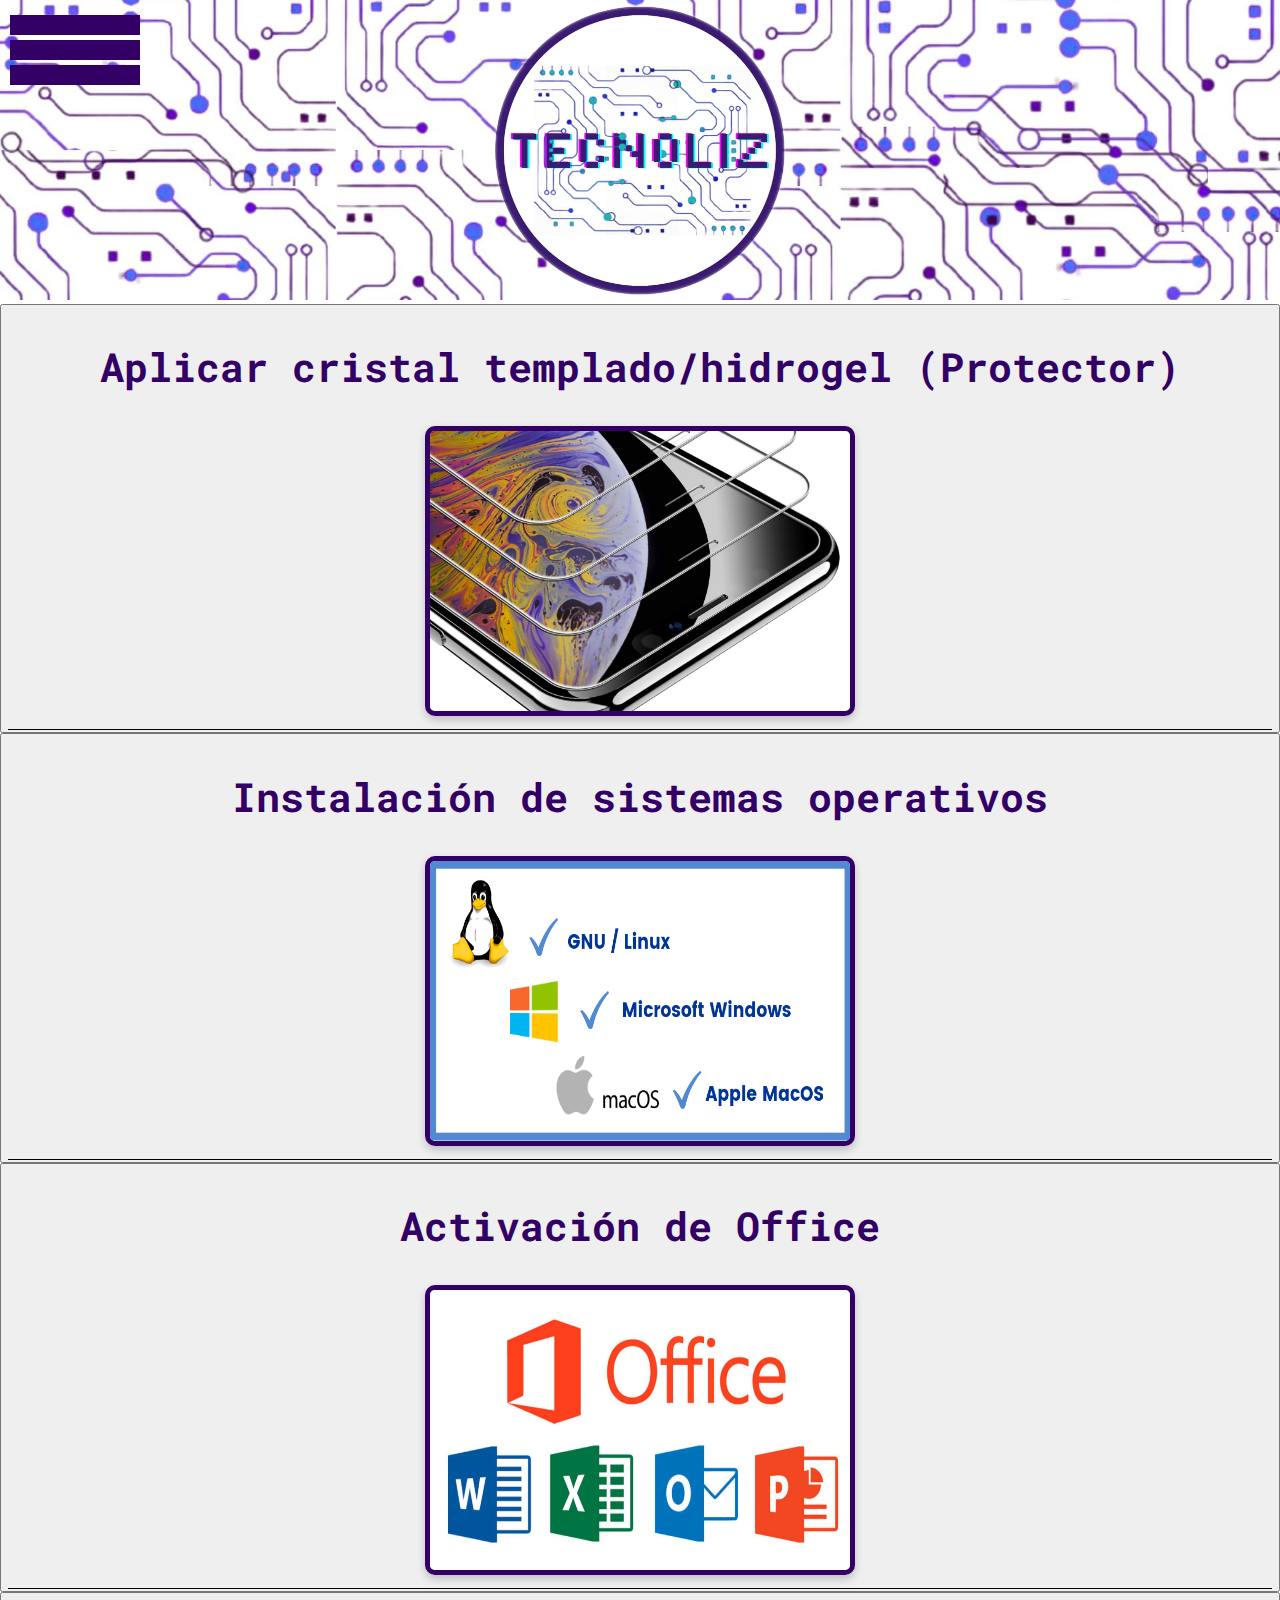
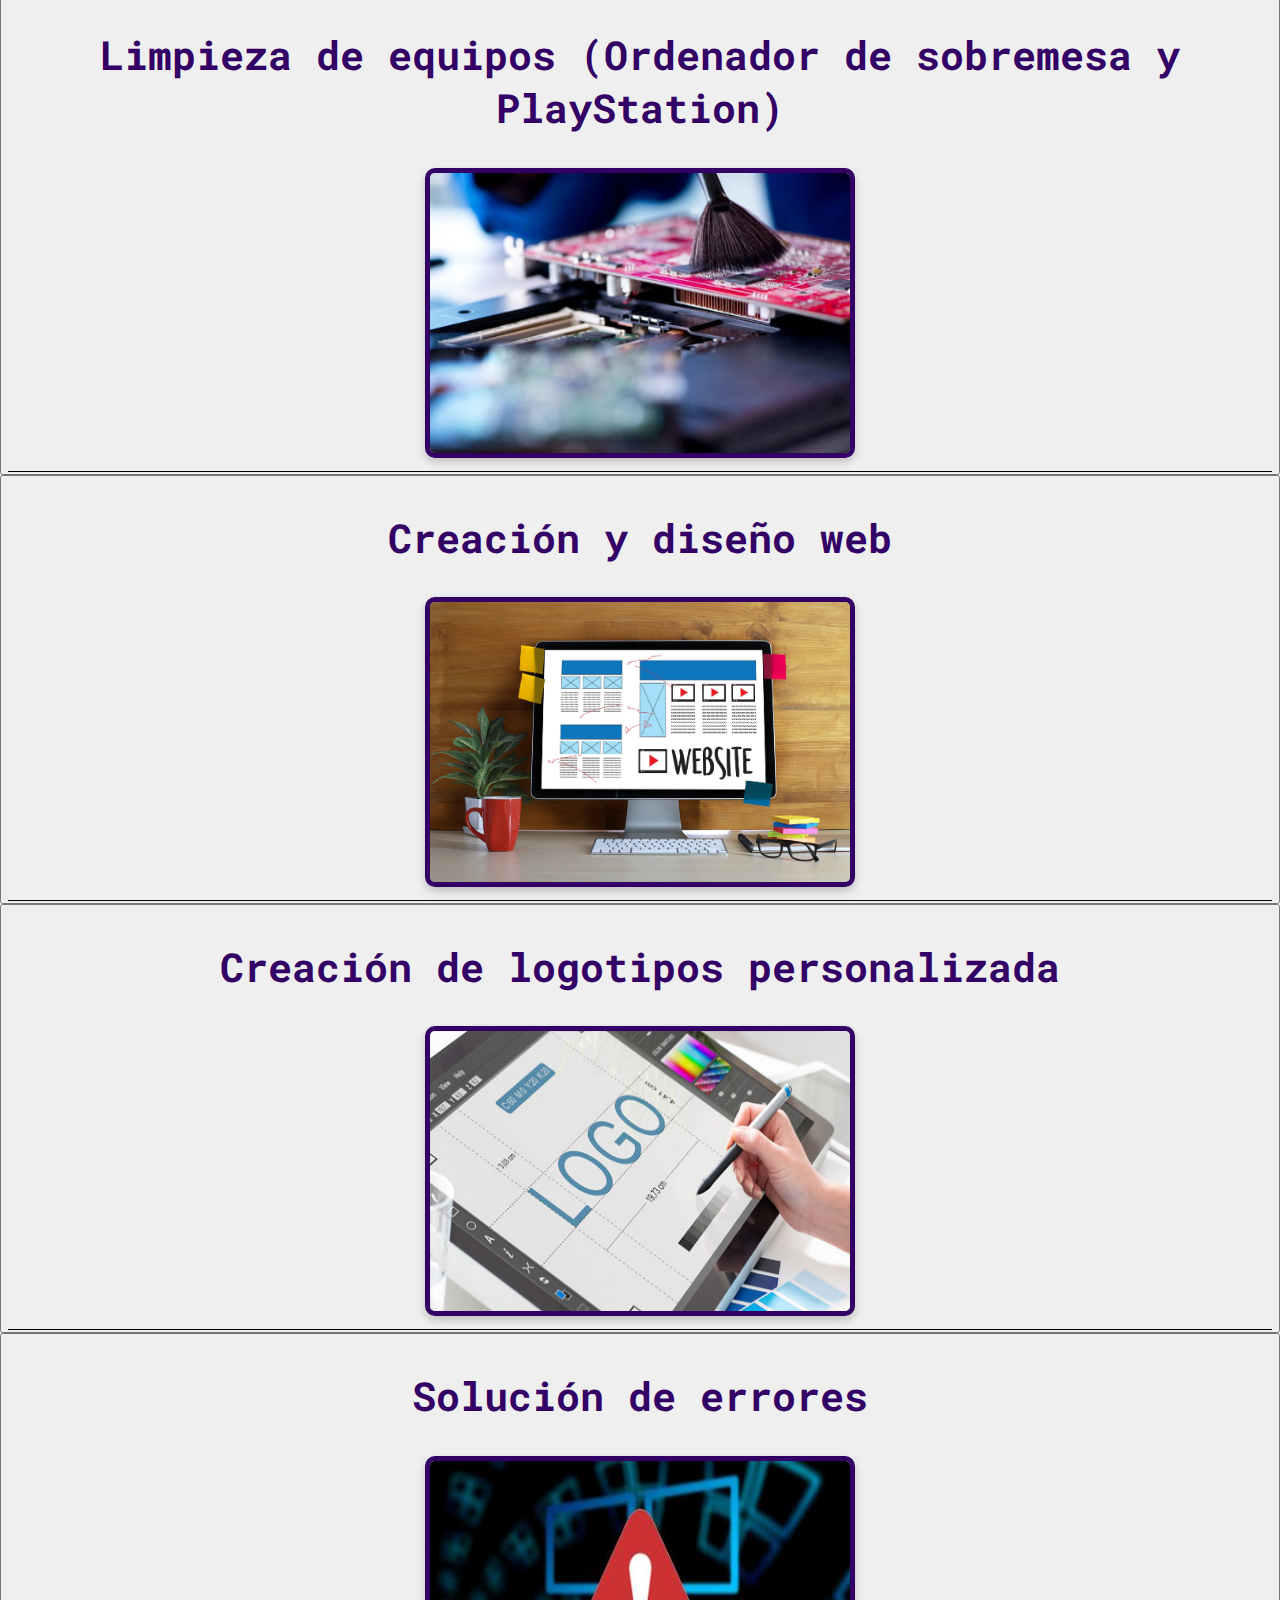
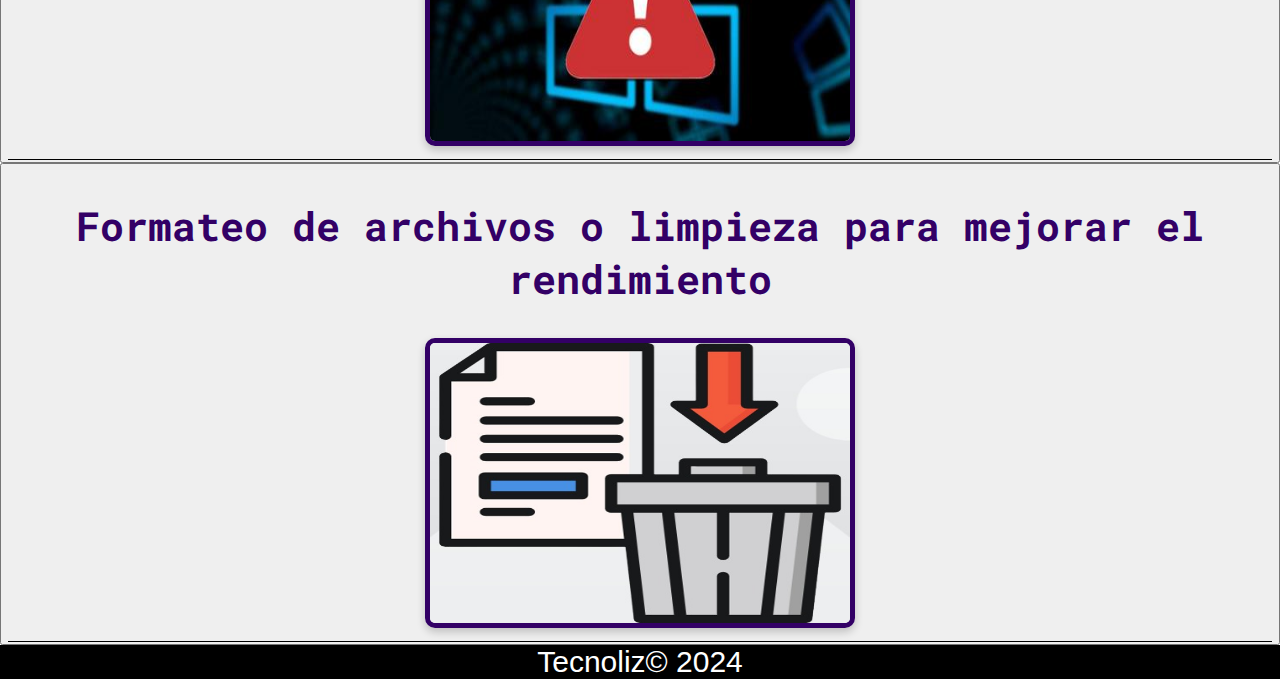
==== index.html @ 882830e9 "Actualizar index.html" ====
<!doctype html>
<html>
 <head>
    <title>Tecnoliz</title>

    <!--Archivos css-->
    <link rel="stylesheet" href="css/dedicated/index.css">
    <link rel="stylesheet" href="css/global.css">
    <link rel="stylesheet" href="css/footer.css">
    <link rel="stylesheet" href="css/javascript.css">
    <link href="https://fonts.googleapis.com/css2?family=Roboto+Mono&display=swap" rel="stylesheet">
    <!--Archivos javascript-->
    <script src="articulos.js"></script>


    <!--Metadatos para previsualizaciones-->
    <meta charset="utf-8">
    <meta property="og:title" content="Tecnoliz"/>
    <meta property="og:type" content="website">
    <meta property="og:image" content="/media/logo.png"/>
    <meta property="og:url" content="tecnoliz.github.io"/>
    <meta property="og:description" content="Servicios técnicos Tecnoliz"/>
  </head>
  <body>
    <!--Encabezado con logo-->
    <header class="logo">
      <img src="media/Fondologo.jpg" style="height: 300px; width: 100%; object-fit: cover; background-size: contain;">
      <img src="media/logo.png" class="imagen-encima"> <!-- Imagen encima -->
    </header>

    <!--Servicios-->
    <section class="contenido">

      <button id="boton1" onclick="mostrar();"><article>
          <h2>Aplicar cristal templado/hidrogel (Protector)</h2>
        <img src="media/stock-images/cristal-templado.jpg" class="imagenrecuadro">
        <div id="caja1" class="caja">
          <span class="texto-uniforme">Aplicamos cristal templado o hidrogel a todos los dispositivos móviles</span>
          <h6 class="texto-uniforme"> Contáctanos para proteger su dispositivo móvil <a href="mailto:tecnoliz511@gmail.com?m&subject=Marca y modelo del dispositivo: (Iphone, xiaomi, oppo, etc...)&body=Información del cliente y que día puede quedar:"> tecnoliz511@gmail.com</a> </div></h6>
   </article></button> <button id="boton01" onclick="ocultar();"> ocultar</button>

       <button id="boton2" onclick="mostrar1();"><article>
        <h2>Instalación de sistemas operativos</h2>
        <img src="media/stock-images/instalacionsist.png" class="imagenrecuadro">
      <div id="caja2" class="caja"> 
        Instalamos todo tipo de sistemas operativos
        <h6 class="texto-uniforme">Contáctanos ya para la instalación del sistema operativo que desee <a href="mailto:tecnoliz511@gmail.com?m&subject=Tipo de sistema: (linux, windows y MacOs)&body=Información del cliente y que día puede quedar:"> tecnoliz511@gmail.com</a> </div></h6>
      </div>
    </article></button> <button id="boton02" onclick="ocultar1();"> ocultar</button>

       <button id="boton3" onclick="mostrar2();"><article>
        <h2>Activación de Office</h2>
        <img src="media/stock-images/office.jpg" class="imagenrecuadro">
        <div id="caja3" class="caja">
          <span class="texto-uniforme">Activación de Office por 200 días</span>
          <h6 class="texto-uniforme">Contáctanos ya para activar su office <a href="mailto:tecnoliz511@gmail.com?m&subject=Activación de office de 180 días; &body=Información del cliente y que día puede quedar:">tecnoliz511@gmail.com</a></h6>
        </div>
      </article></button> <button id="boton03" onclick="ocultar2();"> ocultar</button>

       <button id="boton4" onclick="mostrar3();"><article>
        <h2>Limpieza de equipos (Ordenador de sobremesa y PlayStation)</h2>
        <img src="media/stock-images/limpieza-equipos.jpg" class="imagenrecuadro">
        <div id="caja4" class="caja">
          <span class="texto-uniforme">Limpiamos cualquier tipo de dispositivo electrónico</span>
          <h6 class="texto-uniforme">Contáctanos ya para la limpieza de su equipo <a href="mailto:tecnoliz511@gmail.com?m&subject=Tipo de equipo; &body=Información del cliente y que día puede quedar:"> tecnoliz511@gmail.com</a> </div></h6>
        </div>
      </article></button> <button id="boton04" onclick="ocultar3();"> ocultar</button>

       <button id="boton5" onclick="mostrar4();"><article>
      <h2>Creación y diseño web</h2>
        <img src="media/stock-images/web.jpg" class="imagenrecuadro">
        <div id="caja5" class="caja">
          <span class="texto-uniforme">Puede ser un blog, una carta para un restaurante o cualquier otro tipo de página web, podemos incluirle un código QR</span>
        <h6 class="texto-uniforme">Contáctanos ya para el diseño de su web <a href="mailto:tecnoliz511@gmail.com?m&subject=Tipo de página web: (carta, blog, etc...)&body=Información del cliente y que día puede quedar:"> tecnoliz511@gmail.com</a> </div></h6>
        </div> 
      </article></button> <button id="boton05" onclick="ocultar4();"> ocultar</button>

       <button id="boton6" onclick="mostrar5();"><article>
        <h2>Creación de logotipos personalizada</h2>
        <img src="media/stock-images/creacion-logos.jpg" class="imagenrecuadro">
        <div id="caja6" class="caja"> 
          <span class="texto-uniforme">Creación de logotipos personalizada según el tipo de proyecto</span>
          <h6 class="texto-uniforme">Contáctanos ya para la creación de su logotipo <a href="mailto:tecnoliz511@gmail.com?m&subject=Tipo de logotipo: (para restaurante, empresa, proyecto, etc...)&body=Información del cliente y que día puede quedar:"> tecnoliz511@gmail.com</a> </div></h6>
        </div>
      </article></button> <button id="boton06" onclick="ocultar5();"> ocultar</button>

       <button id="boton7" onclick="mostrar6();"><article>
        <h2>Solución de errores</h2>
        <img src="media/stock-images/solucion-errores.jpg" class="imagenrecuadro">
        <div id="caja7" class="caja">
          <span class="texto-uniforme">Solución de cualquier tipo de error o virus informático</span>
          <h6 class="texto-uniforme">Contáctanos ya para solucionar el error de su dispositivo <a href="mailto:tecnoliz511@gmail.com?m&subject=Tipo de error: (número del error que aparece en pantalla)&body=Información del cliente y que día puede quedar:"> tecnoliz511@gmail.com</a> </div></h6>
        </div>
      </article></button> <button id="boton07" onclick="ocultar6();"> ocultar</button>

       <button id="boton8" onclick="mostrar7();"><article>
        <h2>Formateo de archivos o limpieza para mejorar el rendimiento</h2>
        <img src="media/stock-images/Limpiezadisk.jpg" class="imagenrecuadro">
        <div id="caja8" class="caja">
          <span class="texto-uniforme">Busqueda de archivos y tareas que pueden estar saturando el dispositivo y realentizandolo</span>
          <h6 class="texto-uniforme">Contáctanos ya para la optimización de su equipo <a href="mailto:tecnoliz511@gmail.com?m&subject=Tipo de sistema y que desea: (linux, windows y MacOs)&body=Información del cliente y que día puede quedar:"> tecnoliz511@gmail.com</a></div></h6>
        </div>
      </article></button> <button id="boton08" onclick="ocultar7();"> ocultar</button>

    </section>
    <div class="menu-button" onclick="toggleMenu(event)">
      <div class="line"></div>
      <div class="line"></div>
      <div class="line"></div>
  </div>
  <div class="menu" id="menu">
    <a href="mailto:tecnoliz511@gmail.com?m&subject=Nombre:&body=Asunto:" style="color: #E6E6FA;">Contáctanos para más detalles</a>
    <a href="Carta/CartaEjemplo.html">Ejemplo de web</a>
      <a href="#" class="ofertas" onclick="toggleTooltip(event)">Ofertas</a>
      <div id="tooltip" class="tooltip">Hasta el 10/11/2024 los precios tienen un 25% de descuento</div>
</div>
    <!--Pie de página-->
    <div class="footer">
      <footer>
        <div class="footer-container"><p>Tecnoliz© 2024 </p></div>
      </footer>
    </div>
  </body>
</html>
---- css/dedicated/index.css ----
body {
  margin: 0;
  padding: 0;
  box-sizing: border-box;
}
.logo img{
  width:17%;
}

.contenido {
  display: flex;
  flex-direction: column;
}

.contenido article {
  margin-top: 10px;
  color: #000000;
  text-align: center;
  border-bottom: 1px solid #000000;
}

.contenido article img {
  width: 420px;
  height: 280px;
  margin-bottom: 10px;
}

.contenido article h2 {
  font-size: 40px;
  text-align: center;
  font-family: 'Roboto Mono', monospace;
color: rgb(51, 0, 102);
}
.contenido article div {
  padding: 30px;
}

.contenido article div h4 {
  color: black;
  font-size: 18px;
  text-align: center;
  margin: 0;
}
.imagen-encima {
  top: 150px;
  position: absolute; 
  left: 50%; 
  transform: translate(-50%, -50%);
  width: 300px !important; 
  z-index: 10%;
  height: 300px;
}
.imagenrecuadro{
  border: 5px solid rgb(51, 0, 102); 
    border-radius: 10px; 
    box-shadow: 0 4px 8px rgba(0, 0, 0, 0.2);
}
.texto-uniforme {
  font-size: 25px; /* Ajusta el tamaño de la fuente según lo que necesites */
  line-height: 1.5; /* Mantiene el espacio entre líneas */
  color: #000; /* Color del texto */
}
---- css/global.css ----
body {
  font-family: Arial, Helvetica, sans-serif;
}

@media (max-width: 991px){
  .contenido article{
    min-width: 100%;
  }
    .logo{
      width: 100%;
      top: 4%;
    }
  .imagen-encima {
    width: 100vw;
        height: 30vw;
        top: 8%; 
        width: 300px !important; 
  }
        .imagenrecuadro{
          border: 5px solid rgb(51, 0, 102); 
            border-radius: 10px; 
            box-shadow: 0 4px 8px rgba(0, 0, 0, 0.2); 
        }

        .menu a {
          color: #E6E6FA; 
          text-decoration: none; 
          display: block; 
          margin: 150px 0 !important; 
          font-size: 75px !important;
          font-family: 'Roboto Mono', monospace; 
          background-color: rgb(255, 255, 255, 0.2);
          padding: 50px 90px !important;
          border-radius: 100px; 
          transition: background-color 0.3s;
          box-sizing: border-box; 
          width: calc(100% - 40px); 
      }
      .texto-uniforme {
        font-size: 35px; /* Ajusta el tamaño de la fuente según lo que necesites */
        line-height: 1.5; /* Mantiene el espacio entre líneas */
        color: #000; /* Color del texto */
      }
      #tooltip {
        color: #000000;
        text-decoration: none; 
        display: none; 
        margin: 10px 0; 
        font-size: 36px !important; 
        font-family: 'Roboto Mono', monospace; 
        background-color: #ffffff; 
        padding: 20px 30px; 
        border-radius: 10px; 
        box-sizing: border-box; 
        width: calc(100% - 40px); 
    }
      }
---- css/footer.css ----
.footer{
  display: flex;
  align-items: center;
  text-align: center;
  flex-direction: column;
  align-content: center;
}
footer{
  width: 100%;
}
.footer p {
  color: #ffffff;
  background: #000000;
  text-align: center;
  margin: 0;
  font-size: 30px;
  width: 100%;
}
@media (max-width: 991px){
  .footer-container p{
    font-size: 30px;
  }
}
---- css/javascript.css ----
#boton01, #boton02, #boton03, #boton04, #boton05, #boton06, #boton07, #boton08{
    display: none;
    font-size: 50px;
    background-color: rgb(146, 146, 146);
}
#caja1, #caja2, #caja3, #caja4, #caja5, #caja6, #caja7, #caja8{
    display: none;
    font-size: 26px;
}
.menu-button {
    position: absolute; 
    top: 10px; 
    left: 10px; 
    cursor: pointer; 
    z-index: 1000;
}

.line {
    height: 20px; 
    width: 130px; 
    background-color: rgb(51, 0, 102);
    margin: 5px 0; 
    transition: background-color 0.3s; 
}
.menu {
    position: fixed;
    top: 305px; 
    left: 0;
    background-color:rgb(51, 0, 102); 
    padding: 15px;
    border-radius: 0; 
    z-index: 999; 
    text-align: center;
    width: 0; 
    height: calc(100vh - 90px); 
    font-size: 23px;
    overflow: hidden; 
    transition: width 0.5s ease; 
    display: none; 
}
.menu a {
    color: #E6E6FA;
    text-decoration: none; 
    display: block; 
    margin: 20px 0; 
    font-size: 32px; 
    font-family: 'Roboto Mono', monospace; 
    background-color: rgb(255, 255, 255, 0.2); 
    padding: 15px 20px; 
    border-radius: 10px; 
    transition: background-color 0.3s; 
    box-sizing: border-box; 
    width: calc(100% - 40px); 
}
.menu a:hover {
    text-decoration: underline; 
}
.menu.open {
    width: 100%; 
    display: block; 
}
.no-scroll {
    overflow: hidden;
}
.ofertas {
    display: inline-block;
    padding: 10px 20px;
    background-color: #007BFF; 
    color: white; 
    border: none;
    border-radius: 5px;
    cursor: pointer;
    text-decoration: none; 
}

#tooltip {
    color: #000000;
    text-decoration: none; 
    display: none; 
    margin: 20px 0; 
    font-size: 15px; 
    font-family: 'Roboto Mono', monospace; 
    background-color: #ffffff; 
    padding: 5px 5px; 
    border-radius: 10px; 
    box-sizing: border-box; 
    width: calc(100% - 40px); 
}
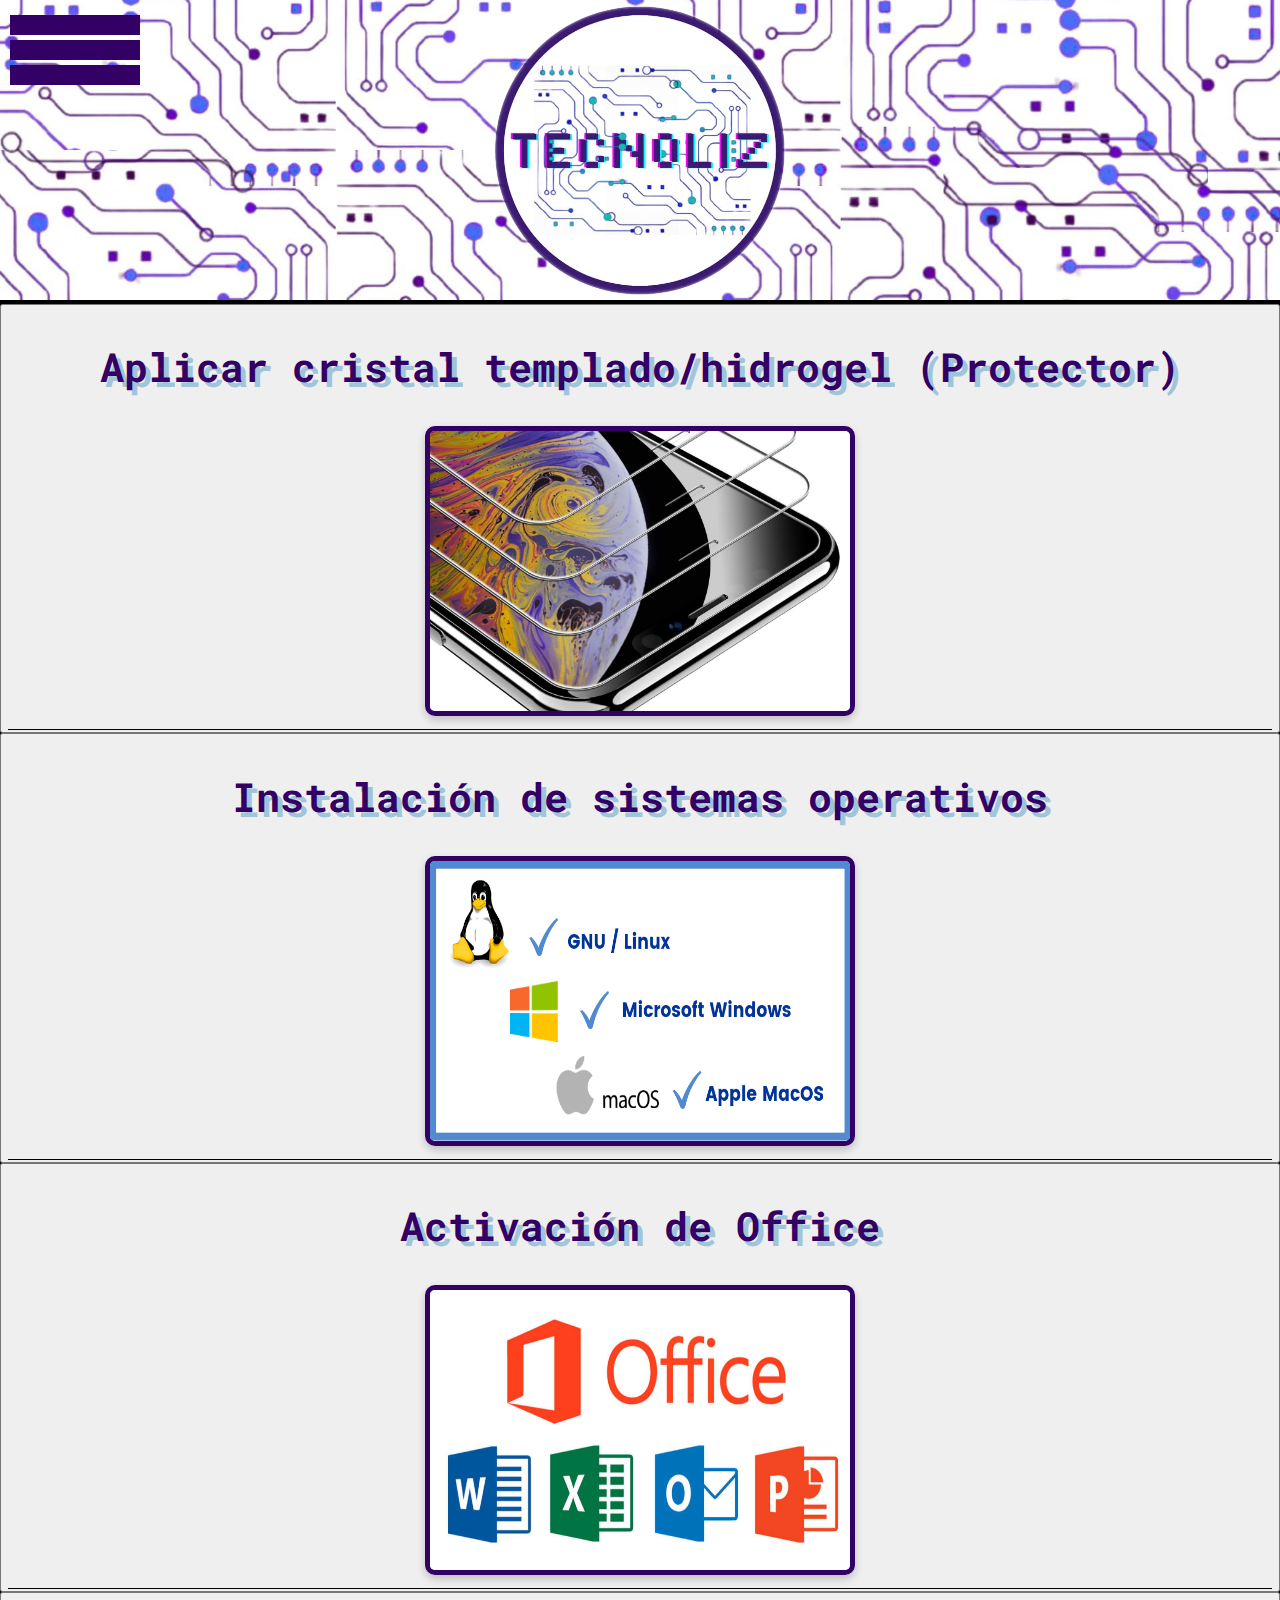
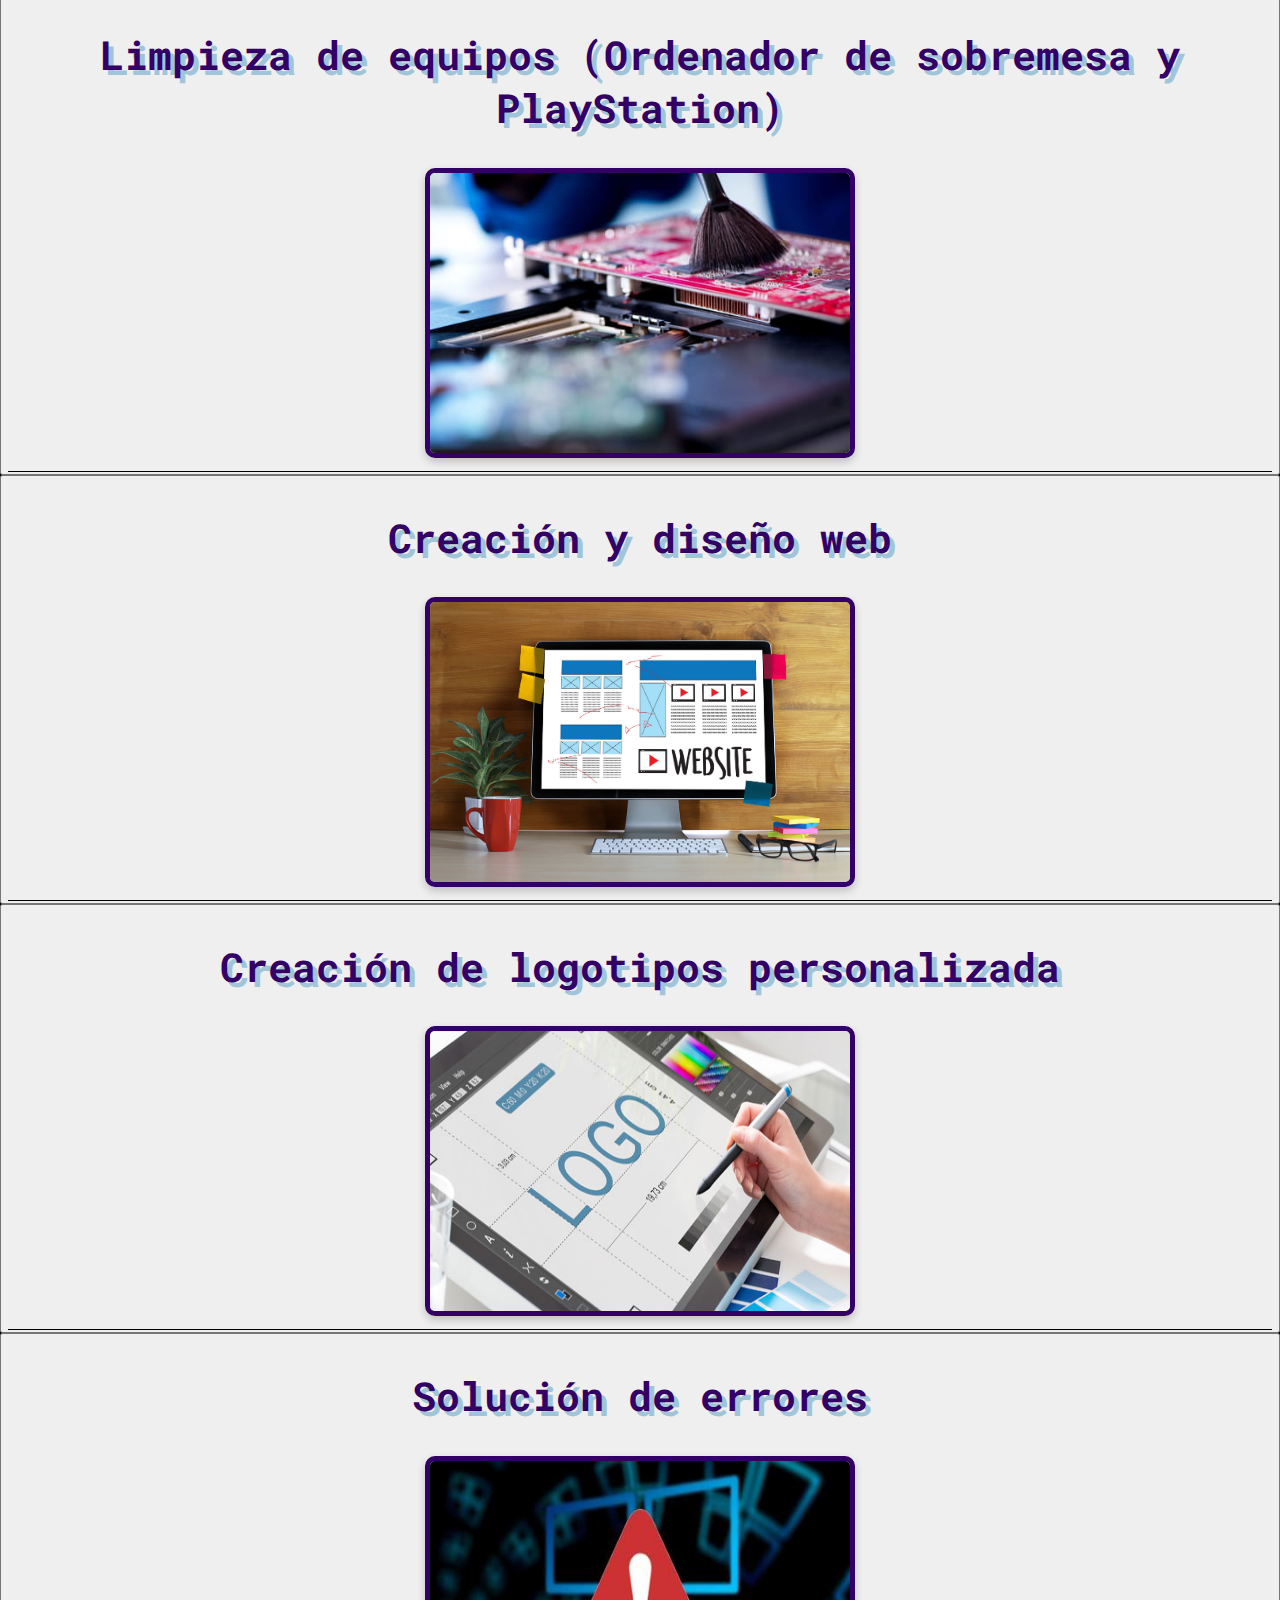
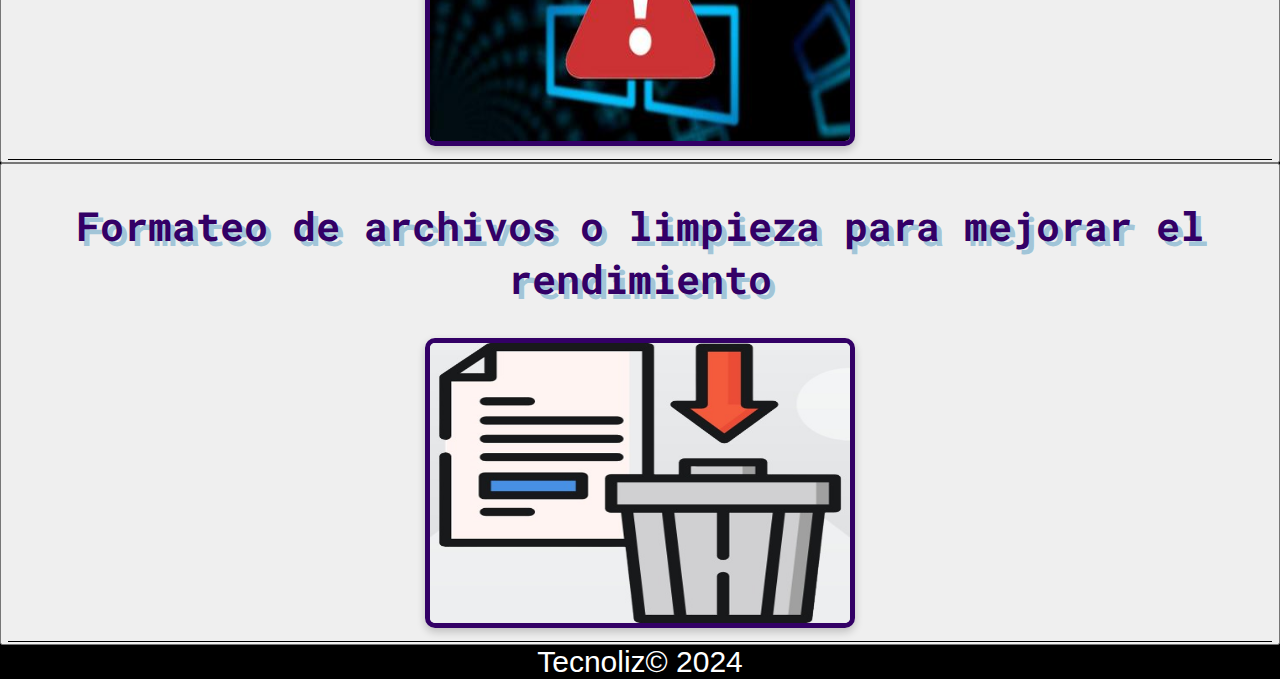
==== commit 9bf9a7b8: "Google meta tag" ====
--- a/index.html
+++ b/index.html
@@ -1,6 +1,7 @@
 <!doctype html>
 <html>
  <head>
+  <meta name="google-site-verification" content="BXJvoSo2OgBTlQ2nQL5afL090s1aXLAjalh6X16IRXE" />
     <title>Tecnoliz</title>
 
     <!--Archivos css-->
@@ -36,15 +37,15 @@
         <img src="media/stock-images/cristal-templado.jpg" class="imagenrecuadro">
         <div id="caja1" class="caja">
           <span class="texto-uniforme">Aplicamos cristal templado o hidrogel a todos los dispositivos móviles</span>
-          <h6 class="texto-uniforme"> Contáctanos para proteger su dispositivo móvil <a href="mailto:tecnoliz511@gmail.com?m&subject=Marca y modelo del dispositivo: (Iphone, xiaomi, oppo, etc...)&body=Información del cliente y que día puede quedar:"> tecnoliz511@gmail.com</a> </div></h6>
+          <h6 class="texto-uniforme"> <a href="mailto:tecnoliz511@gmail.com?m&subject=Marca y modelo del dispositivo: (Iphone, xiaomi, oppo, etc...)&body=Información del cliente y que día puede quedar:"> Contáctanos para proteger su dispositivo móvil</a> </div></h6>
    </article></button> <button id="boton01" onclick="ocultar();"> ocultar</button>
 
        <button id="boton2" onclick="mostrar1();"><article>
         <h2>Instalación de sistemas operativos</h2>
         <img src="media/stock-images/instalacionsist.png" class="imagenrecuadro">
       <div id="caja2" class="caja"> 
-        Instalamos todo tipo de sistemas operativos
-        <h6 class="texto-uniforme">Contáctanos ya para la instalación del sistema operativo que desee <a href="mailto:tecnoliz511@gmail.com?m&subject=Tipo de sistema: (linux, windows y MacOs)&body=Información del cliente y que día puede quedar:"> tecnoliz511@gmail.com</a> </div></h6>
+        <span class="texto-uniforme">Instalamos todo tipo de sistemas operativos</span>
+        <h6 class="texto-uniforme"><a href="mailto:tecnoliz511@gmail.com?m&subject=Tipo de sistema: (linux, windows y MacOs)&body=Información del cliente y que día puede quedar:"> Contáctanos ya para la instalación del sistema operativo que desee </a> </div></h6>
       </div>
     </article></button> <button id="boton02" onclick="ocultar1();"> ocultar</button>
 
@@ -53,7 +54,7 @@
         <img src="media/stock-images/office.jpg" class="imagenrecuadro">
         <div id="caja3" class="caja">
           <span class="texto-uniforme">Activación de Office por 200 días</span>
-          <h6 class="texto-uniforme">Contáctanos ya para activar su office <a href="mailto:tecnoliz511@gmail.com?m&subject=Activación de office de 180 días; &body=Información del cliente y que día puede quedar:">tecnoliz511@gmail.com</a></h6>
+          <h6 class="texto-uniforme"><a href="mailto:tecnoliz511@gmail.com?m&subject=Activación de office de 180 días; &body=Información del cliente y que día puede quedar:">Contáctanos ya para activar su office </a></h6>
         </div>
       </article></button> <button id="boton03" onclick="ocultar2();"> ocultar</button>
 
@@ -62,7 +63,7 @@
         <img src="media/stock-images/limpieza-equipos.jpg" class="imagenrecuadro">
         <div id="caja4" class="caja">
           <span class="texto-uniforme">Limpiamos cualquier tipo de dispositivo electrónico</span>
-          <h6 class="texto-uniforme">Contáctanos ya para la limpieza de su equipo <a href="mailto:tecnoliz511@gmail.com?m&subject=Tipo de equipo; &body=Información del cliente y que día puede quedar:"> tecnoliz511@gmail.com</a> </div></h6>
+          <h6 class="texto-uniforme"> <a href="mailto:tecnoliz511@gmail.com?m&subject=Tipo de equipo; &body=Información del cliente y que día puede quedar:"> Contáctanos ya para la limpieza de su equipo</a> </div></h6>
         </div>
       </article></button> <button id="boton04" onclick="ocultar3();"> ocultar</button>
 
@@ -71,7 +72,7 @@
         <img src="media/stock-images/web.jpg" class="imagenrecuadro">
         <div id="caja5" class="caja">
           <span class="texto-uniforme">Puede ser un blog, una carta para un restaurante o cualquier otro tipo de página web, podemos incluirle un código QR</span>
-        <h6 class="texto-uniforme">Contáctanos ya para el diseño de su web <a href="mailto:tecnoliz511@gmail.com?m&subject=Tipo de página web: (carta, blog, etc...)&body=Información del cliente y que día puede quedar:"> tecnoliz511@gmail.com</a> </div></h6>
+        <h6 class="texto-uniforme"> <a href="mailto:tecnoliz511@gmail.com?m&subject=Tipo de página web: (carta, blog, etc...)&body=Información del cliente y que día puede quedar:"> Contáctanos ya para el diseño de su web</a> </div></h6>
         </div> 
       </article></button> <button id="boton05" onclick="ocultar4();"> ocultar</button>
 
@@ -80,7 +81,7 @@
         <img src="media/stock-images/creacion-logos.jpg" class="imagenrecuadro">
         <div id="caja6" class="caja"> 
           <span class="texto-uniforme">Creación de logotipos personalizada según el tipo de proyecto</span>
-          <h6 class="texto-uniforme">Contáctanos ya para la creación de su logotipo <a href="mailto:tecnoliz511@gmail.com?m&subject=Tipo de logotipo: (para restaurante, empresa, proyecto, etc...)&body=Información del cliente y que día puede quedar:"> tecnoliz511@gmail.com</a> </div></h6>
+          <h6 class="texto-uniforme"><a href="mailto:tecnoliz511@gmail.com?m&subject=Tipo de logotipo: (para restaurante, empresa, proyecto, etc...)&body=Información del cliente y que día puede quedar:"> Contáctanos ya para la creación de su logotipo </a> </div></h6>
         </div>
       </article></button> <button id="boton06" onclick="ocultar5();"> ocultar</button>
 
@@ -89,7 +90,7 @@
         <img src="media/stock-images/solucion-errores.jpg" class="imagenrecuadro">
         <div id="caja7" class="caja">
           <span class="texto-uniforme">Solución de cualquier tipo de error o virus informático</span>
-          <h6 class="texto-uniforme">Contáctanos ya para solucionar el error de su dispositivo <a href="mailto:tecnoliz511@gmail.com?m&subject=Tipo de error: (número del error que aparece en pantalla)&body=Información del cliente y que día puede quedar:"> tecnoliz511@gmail.com</a> </div></h6>
+          <h6 class="texto-uniforme"> <a href="mailto:tecnoliz511@gmail.com?m&subject=Tipo de error: (número del error que aparece en pantalla)&body=Información del cliente y que día puede quedar:"> Contáctanos ya para solucionar el error de su dispositivo</a> </div></h6>
         </div>
       </article></button> <button id="boton07" onclick="ocultar6();"> ocultar</button>
 
@@ -98,7 +99,7 @@
         <img src="media/stock-images/Limpiezadisk.jpg" class="imagenrecuadro">
         <div id="caja8" class="caja">
           <span class="texto-uniforme">Busqueda de archivos y tareas que pueden estar saturando el dispositivo y realentizandolo</span>
-          <h6 class="texto-uniforme">Contáctanos ya para la optimización de su equipo <a href="mailto:tecnoliz511@gmail.com?m&subject=Tipo de sistema y que desea: (linux, windows y MacOs)&body=Información del cliente y que día puede quedar:"> tecnoliz511@gmail.com</a></div></h6>
+          <h6 class="texto-uniforme"><a href="mailto:tecnoliz511@gmail.com?m&subject=Tipo de sistema y que desea: (linux, windows y MacOs)&body=Información del cliente y que día puede quedar:"> Contáctanos ya para la optimización de su equipo </a></div></h6>
         </div>
       </article></button> <button id="boton08" onclick="ocultar7();"> ocultar</button>
 
--- a/css/dedicated/index.css
+++ b/css/dedicated/index.css
@@ -29,7 +29,9 @@
   font-size: 40px;
   text-align: center;
   font-family: 'Roboto Mono', monospace;
-color: rgb(51, 0, 102);
+  color: rgb(51, 0, 102);
+  text-shadow: 
+ 5px 5px 0px rgba(83,155,194,0.5);
 }
 .contenido article div {
   padding: 30px;
@@ -40,7 +42,7 @@
   font-size: 18px;
   text-align: center;
   margin: 0;
-}
+ }
 .imagen-encima {
   top: 150px;
   position: absolute; 
@@ -59,4 +61,4 @@
   font-size: 25px; /* Ajusta el tamaño de la fuente según lo que necesites */
   line-height: 1.5; /* Mantiene el espacio entre líneas */
   color: #000; /* Color del texto */
-}+}
--- a/css/global.css
+++ b/css/global.css
@@ -1,8 +1,12 @@
 body {
   font-family: Arial, Helvetica, sans-serif;
+ background-color: #000000;
 }
 
 @media (max-width: 991px){
+#caja6{
+font-size: 30px;
+}
   .contenido article{
     min-width: 100%;
   }
@@ -54,6 +58,22 @@
         box-sizing: border-box; 
         width: calc(100% - 40px); 
     }
+#caja1 span, #caja2 span, #caja3 span, #caja4 span, #caja5 span, #caja6 span, #caja7 span, #caja8 span{
+    font-size: 44px !important; /* Ajusta según sea necesario */
+  transform: none !important;
+  line-height: normal !important;
+}
+#caja1 h6, #caja2 h6, #caja3 h6, #caja4 h6, #caja5 h6, #caja6 h6, #caja7 h6, #caja8 h6{
+    font-size: 44px !important; /* Ajusta según sea necesario */
+  transform: none !important;
+  line-height: normal !important;
+}
+.contenido article h2 {
+  font-size: 50px;
+  text-align: center;
+  font-family: 'Roboto Mono', monospace;
+color: rgb(51, 0, 102);
+}
       }
     
     